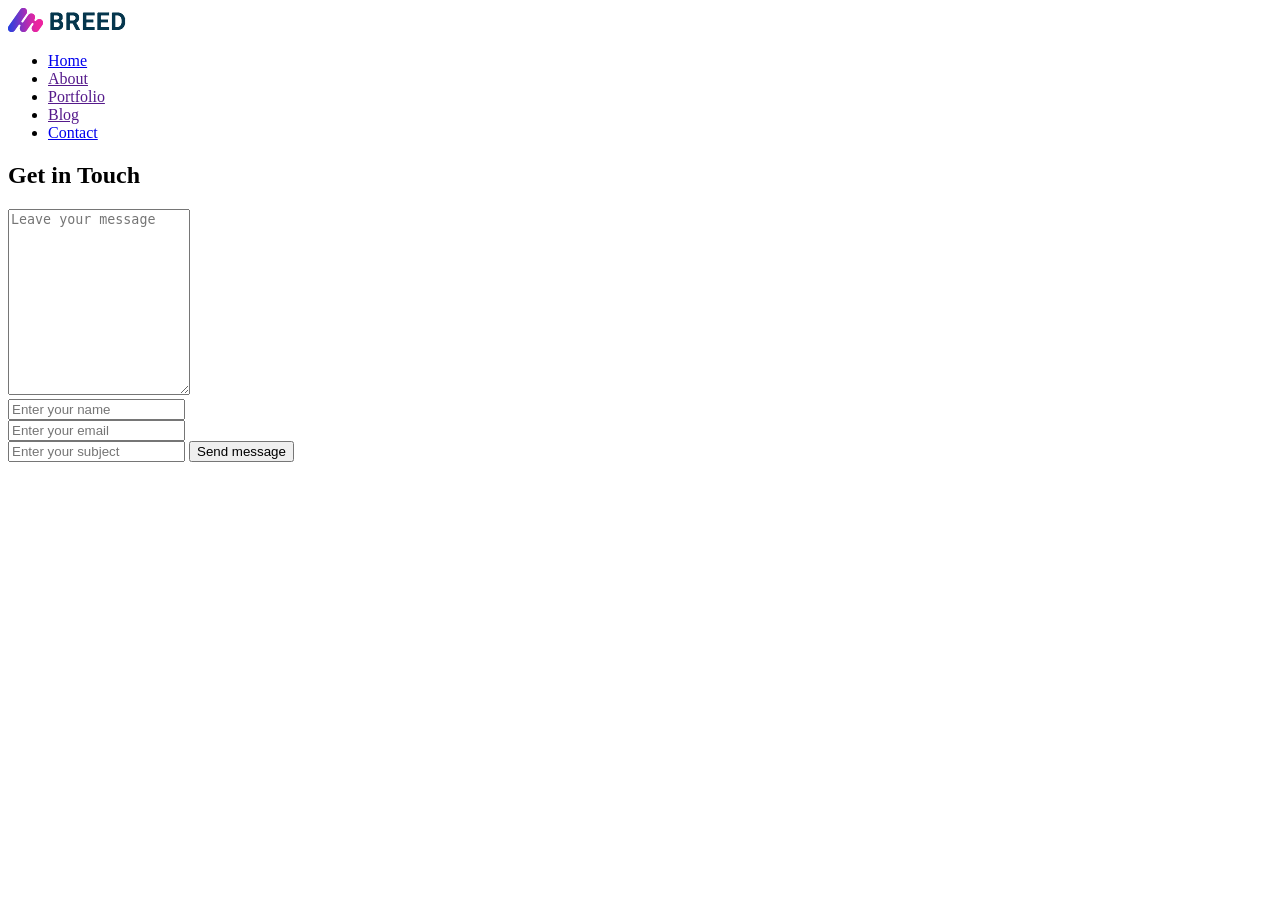
==== contact.html @ fa9e61c3 "add contact page for contact details" ====
<!DOCTYPE html>
<html lang="en">
<head>
  <meta charset="UTF-8">
  <meta http-equiv="X-UA-Compatible" content="IE=edge">
  <meta name="viewport" content="width=device-width, initial-scale=1.0">
  <title>Breed Portfolio - Contact</title>
  <link rel="stylesheet" href="css/shared.css">
  <link rel="stylesheet" href="css/contact.css">
  <link rel="stylesheet" href="https://cdnjs.cloudflare.com/ajax/libs/font-awesome/6.6.0/css/all.min.css" integrity="sha512-Kc323vGBEqzTmouAECnVceyQqyqdsSiqLQISBL29aUW4U/M7pSPA/gEUZQqv1cwx4OnYxTxve5UMg5GT6L4JJg==" crossorigin="anonymous" referrerpolicy="no-referrer" />
</head>
<body>
  <header class="site-header">
    <div class="site-header__container container">
      <a href="" class="logo"><img src="img/logo.png" alt=""></a>
      <nav class="site-header__nav">
        <ul class="site-header__list list">
          <li class="list__item"><a class="list__link" href="index.html">Home</a></li>
          <li class="list__item"><a class="list__link" href="">About</a></li>
          <li class="list__item"><a class="list__link" href="">Portfolio</a></li>
          <li class="list__item"><a class="list__link" href="">Blog</a></li>
          <li class="list__item"><a class="list__link" href="contact.html">Contact</a></li>
        </ul>
      </nav>
    </div>
  </header>

  <main class="main-content">
    <div class="container">
      <section class="contact">
        <h1 class="section-title">Get in Touch</h1>
        <form action="/server.php" method="get">
          <textarea name="message" rows="12" placeholder="Leave your message"></textarea>

          <div class="half-row contact__name">
            <input type="text" name="name" placeholder="Enter your name">
          </div>
          <div class="half-row contact__email">
            <input type="email" name="email" placeholder="Enter your email">
          </div>

          <input type="text" name="subject" placeholder="Enter your subject">
          <button class="gradient-button contact-btn" type="submit">Send message</button>
        </form>
      </section>
    </div>
  </main>

</body>
</html>
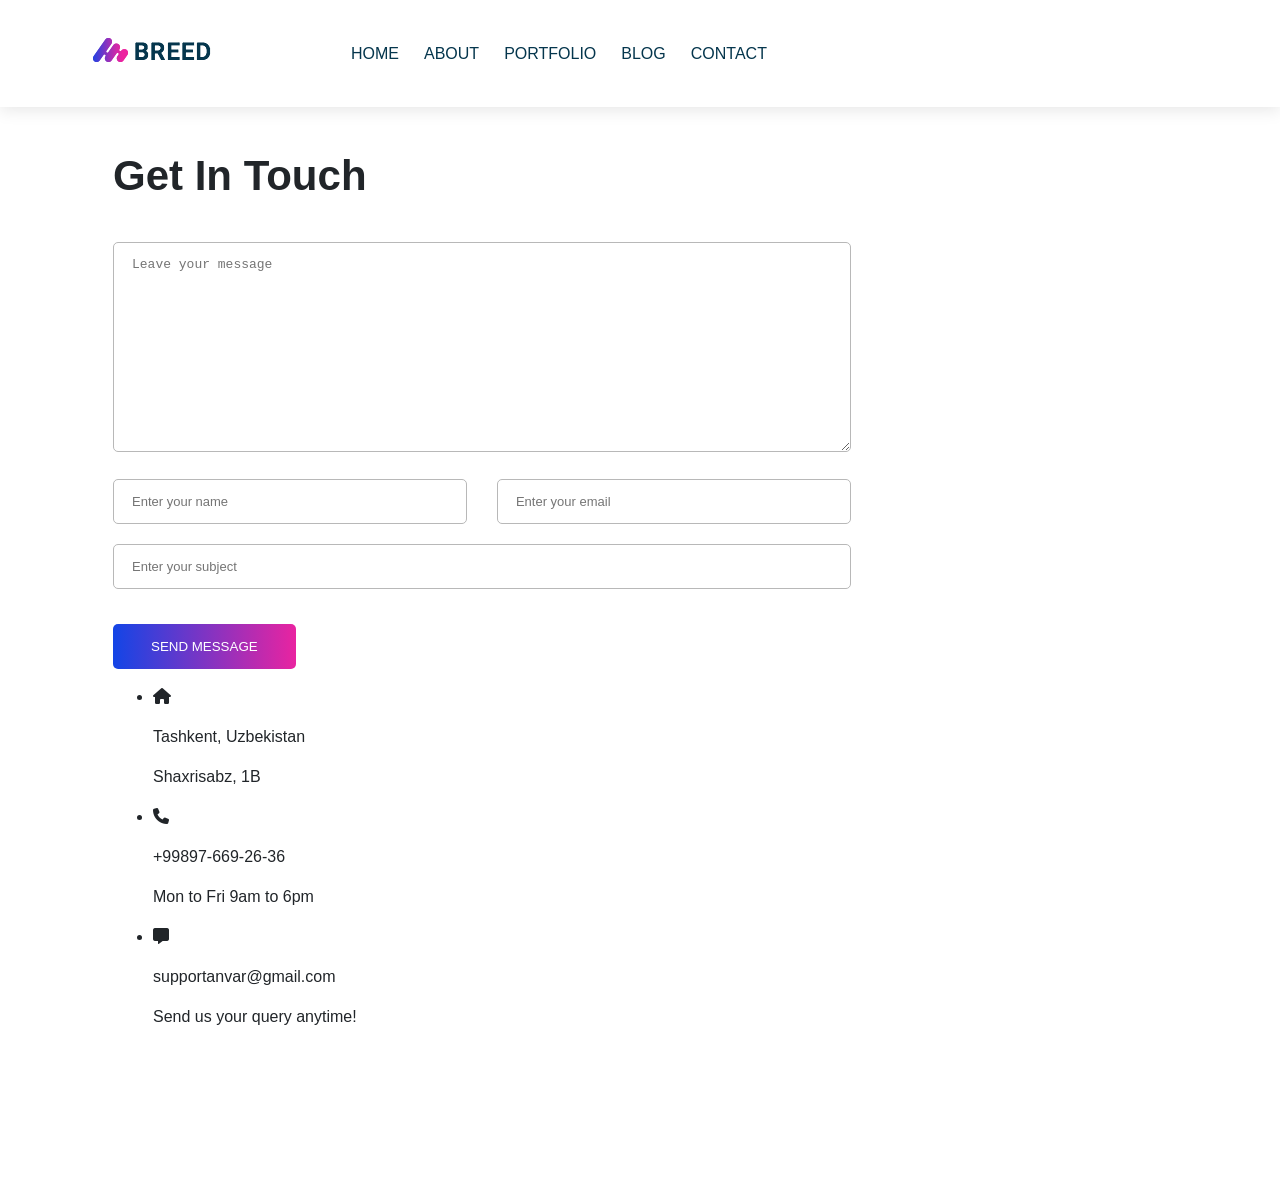
==== commit 5203d46f: "Add extra info to contact page" ====
--- a/contact.html
+++ b/contact.html
@@ -29,19 +29,50 @@
     <div class="container">
       <section class="contact">
         <h1 class="section-title">Get in Touch</h1>
-        <form action="/server.php" method="get">
-          <textarea name="message" rows="12" placeholder="Leave your message"></textarea>
+        <div class="contact__wrapper">
+          <form action="/server.php" method="get">
+            <textarea name="message" rows="12" placeholder="Leave your message"></textarea>
+            <div class="half-row contact__name">
+              <input type="text" name="name" placeholder="Enter your name">
+            </div>
+            <div class="half-row contact__email">
+              <input type="email" name="email" placeholder="Enter your email">
+            </div>
+            <input type="text" name="subject" placeholder="Enter your subject">
+            <button class="gradient-button contact-btn" type="submit">Send message</button>
+          </form>
 
-          <div class="half-row contact__name">
-            <input type="text" name="name" placeholder="Enter your name">
+          <div class="contact__info">
+            <ul class="contact__info-list">
+
+              <li class="contact-list__item">
+                <i class="fa fa-home"></i>
+                <div class="contact__address">
+                  <p class="address-country">Tashkent, Uzbekistan</p>
+                  <p class="address-street">Shaxrisabz, 1B</p>
+                </div>
+              </li>
+
+              <li class="contact-list__item">
+                <i class="fa fa-phone"></i>
+                <div class="contact__address">
+                  <p class="address-country">+99897-669-26-36</p>
+                  <p class="address-street">Mon to Fri 9am to 6pm</p>
+                </div>
+              </li>
+
+              <li class="contact-list__item">
+                <i class="fa fa-message"></i>
+                <div class="contact__address">
+                  <p class="address-country">supportanvar@gmail.com</p>
+                  <p class="address-street">Send us your query anytime!</p>
+                </div>
+              </li>
+
+            </ul>
           </div>
-          <div class="half-row contact__email">
-            <input type="email" name="email" placeholder="Enter your email">
-          </div>
+        </div>
 
-          <input type="text" name="subject" placeholder="Enter your subject">
-          <button class="gradient-button contact-btn" type="submit">Send message</button>
-        </form>
       </section>
     </div>
   </main>
--- a/css/shared.css
+++ b/css/shared.css
@@ -0,0 +1,147 @@
+/* GLOBAL */
+html {
+  box-sizing: border-box;
+  height: 100%;
+  scroll-behavior: smooth;
+}
+
+*:focus {
+  outline: none;
+}
+
+*,
+*::before,
+*::after {
+  box-sizing: inherit;
+}
+
+body {
+  display: flex;
+  flex-direction: column;
+  height: 100%;
+  padding: 0;
+  margin: 0;
+  font-family: "Arial", sans-serif;
+  font-size: 16px;
+  line-height: 1.5;
+  background-color: #fff;
+  color: #212529;
+}
+
+.visually-hidden {
+  position: absolute;
+  width: 1px;
+  height: 1px;
+  margin: -1px;
+  border: 0;
+  padding: 0;
+  clip: rect(0 0 0 0);
+  overflow: hidden;
+}
+
+a {
+  text-decoration: none;
+}
+.clearfix {
+  clear: both;
+}
+
+/* COMMON */
+.gradient-button {
+  padding: 15px 38px;
+  border-radius: 5px;
+  border: 0;
+  text-transform: uppercase;
+  color: #fff;
+  background: linear-gradient(to right, #1345e6 0%, #ed239f 51%, #1345e6 100%);
+  background-size: 200% auto;
+  cursor: pointer;
+  transition: 0.4s ease;
+}
+.gradient-button:hover {
+  background-position: right center;
+}
+.section-subtitle {
+  margin-bottom: 10px;
+  font-weight: 500;
+  letter-spacing: 2px;
+  text-transform: uppercase;
+  color: #888;
+}
+.section-title {
+  margin-top: 0;
+  margin-bottom: 30px;
+  font-size: 42px;
+  font-weight: 700;
+  line-height: 52px;
+  text-transform: capitalize;
+  color: #212529;
+}
+.blur-line {
+  position: relative;
+  top: -3px;
+  display: inline-block;
+  margin-left: 5px;
+  width: 80px;
+  height: 4px;
+  filter: blur(4px);
+  background-color: rgba(237, 35, 159, 0.6);
+}
+
+
+
+
+/* CONTAINER */
+.container {
+  width: 100%;
+  max-width: 1200px;
+  padding-left: 53px;
+  padding-right: 53px;
+  margin-left: auto;
+  margin-right: auto;
+}
+
+
+/* MAIN-CONTENT */
+.main-content {
+  flex-grow: 1;
+}
+
+/* HEADER */
+.site-header {
+  position: fixed;
+  top: 0;
+  left: 0;
+  width: 100%;
+  z-index: 100;
+  background-color: #fff;
+  box-shadow: 0px 3px 16px 0px rgb(0 0 0 / 10%);
+}
+
+.site-header__container {
+  display: flex;
+  align-items: center;
+  margin-top: 38px;
+  margin-bottom: 38px;
+}
+
+.site-header__nav {
+  margin-left: 140px;
+}
+
+.site-header__list {
+  display: flex;
+  margin: 0;
+  padding: 0;
+  list-style: none;
+}
+
+.list__item {
+  margin-right: 25px;
+}
+
+.list__link {
+  font-size: 16px;
+  text-transform: uppercase;
+  color: #05364d;
+}
--- a/css/contact.css
+++ b/css/contact.css
@@ -0,0 +1,43 @@
+.contact {
+  padding: 150px 20px;
+}
+
+form {
+  width: 70%;
+}
+
+textarea, input {
+  width: 100%;
+  padding: 14px;
+  padding-left: 18px;
+  margin-top: 10px;
+  margin-bottom: 10px;
+  border: 1px solid #b8b8b8;
+  border-radius: 5px;
+  font-size: 13px;
+  background: transparent;
+  color: #495057;
+}
+
+textarea:focus,
+input:focus {
+  outline: 0;
+}
+
+.half-row {
+  width: 50%;
+  float: left;
+  box-sizing: border-box;
+}
+
+.contact__name {
+  padding-right: 15px;
+}
+
+.contact__email {
+  padding-left: 15px;
+}
+
+.contact-btn {
+  margin-top: 25px;
+}
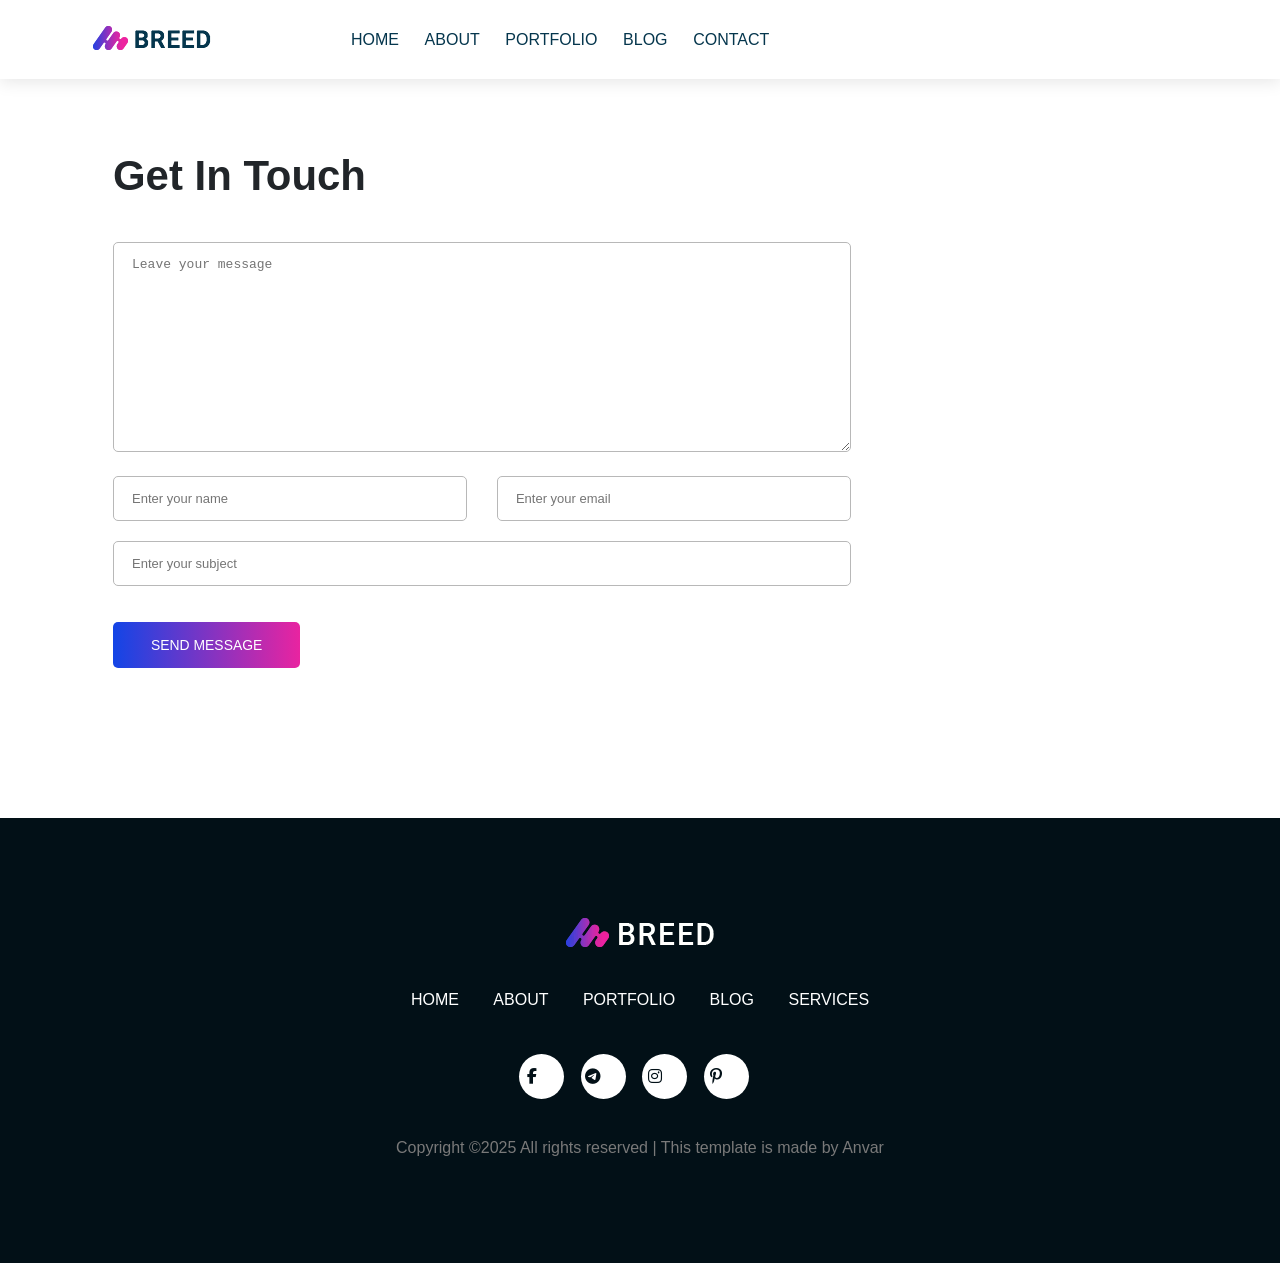
==== commit 3eff7310: "Delete contact info" ====
--- a/contact.html
+++ b/contact.html
@@ -29,53 +29,72 @@
     <div class="container">
       <section class="contact">
         <h1 class="section-title">Get in Touch</h1>
-        <div class="contact__wrapper">
-          <form action="/server.php" method="get">
-            <textarea name="message" rows="12" placeholder="Leave your message"></textarea>
-            <div class="half-row contact__name">
-              <input type="text" name="name" placeholder="Enter your name">
-            </div>
-            <div class="half-row contact__email">
-              <input type="email" name="email" placeholder="Enter your email">
-            </div>
-            <input type="text" name="subject" placeholder="Enter your subject">
-            <button class="gradient-button contact-btn" type="submit">Send message</button>
-          </form>
 
-          <div class="contact__info">
-            <ul class="contact__info-list">
-
-              <li class="contact-list__item">
-                <i class="fa fa-home"></i>
-                <div class="contact__address">
-                  <p class="address-country">Tashkent, Uzbekistan</p>
-                  <p class="address-street">Shaxrisabz, 1B</p>
-                </div>
-              </li>
-
-              <li class="contact-list__item">
-                <i class="fa fa-phone"></i>
-                <div class="contact__address">
-                  <p class="address-country">+99897-669-26-36</p>
-                  <p class="address-street">Mon to Fri 9am to 6pm</p>
-                </div>
-              </li>
-
-              <li class="contact-list__item">
-                <i class="fa fa-message"></i>
-                <div class="contact__address">
-                  <p class="address-country">supportanvar@gmail.com</p>
-                  <p class="address-street">Send us your query anytime!</p>
-                </div>
-              </li>
-
-            </ul>
+        <form action="/server.php" method="get">
+          <textarea name="message" rows="12" placeholder="Leave your message"></textarea>
+          <div class="half-row contact__name">
+            <input type="text" name="name" placeholder="Enter your name">
           </div>
-        </div>
+          <div class="half-row contact__email">
+            <input type="email" name="email" placeholder="Enter your email">
+          </div>
+          <input type="text" name="subject" placeholder="Enter your subject">
+          <button class="gradient-button contact-btn" type="submit">Send message</button>
+        </form>
 
       </section>
     </div>
   </main>
 
+  <footer class="site-footer">
+    <div class="container">
+      <div class="site-footer__logo">
+        <img src="img/logo-white.webp" alt="logo">
+      </div>
+
+      <nav class="site-footer__nav">
+        <ul class="site-footer__nav-items">
+
+          <li class="site-footer__nav-item">
+            <a class="nav-item__link" href="">Home</a>
+          </li>
+
+          <li class="site-footer__nav-item">
+            <a class="nav-item__link" href="">About</a>
+          </li>
+
+          <li class="site-footer__nav-item">
+            <a class="nav-item__link" href="">Portfolio</a>
+          </li>
+
+          <li class="site-footer__nav-item">
+            <a class="nav-item__link" href="">Blog</a>
+          </li>
+
+          <li class="site-footer__nav-item">
+            <a class="nav-item__link" href="">Services</a>
+          </li>
+
+        </ul>
+      </nav>
+
+      <ul class="site-footer__socials">
+        <li class="site-footer__social contact__social">
+          <a href=""><i class="fa-brands fa-facebook-f"></i></a>
+        </li>
+        <li class="site-footer__social contact__social">
+          <a href=""><i class="fa-brands fa-telegram-plane"></i></a>
+        </li>
+        <li class="site-footer__social contact__social">
+          <a href=""><i class="fa-brands fa-instagram"></i></a>
+        </li>
+        <li class="site-footer__social contact__social">
+          <a href=""><i class="fa-brands fa-pinterest-p"></i></a>
+        </li>
+      </ul>
+      <p>Copyright ©2025 All rights reserved | This template is made by Anvar</p>
+    </div>
+  </footer>
+
 </body>
 </html>
--- a/css/shared.css
+++ b/css/shared.css
@@ -16,16 +16,8 @@
 }
 
 body {
-  display: flex;
-  flex-direction: column;
-  height: 100%;
-  padding: 0;
   margin: 0;
   font-family: "Arial", sans-serif;
-  font-size: 16px;
-  line-height: 1.5;
-  background-color: #fff;
-  color: #212529;
 }
 
 .visually-hidden {
@@ -48,21 +40,23 @@
 
 /* COMMON */
 .gradient-button {
-  padding: 15px 38px;
+  padding: 0.9375rem 2.375rem;
+  font-weight: 500;
+  font-size: 0.87rem;
+  border: 0;
   border-radius: 5px;
-  border: 0;
-  text-transform: uppercase;
-  color: #fff;
   background: linear-gradient(to right, #1345e6 0%, #ed239f 51%, #1345e6 100%);
   background-size: 200% auto;
+  color: #fff;
   cursor: pointer;
   transition: 0.4s ease;
+  text-transform: uppercase;
 }
 .gradient-button:hover {
   background-position: right center;
 }
 .section-subtitle {
-  margin-bottom: 10px;
+  margin-bottom: 0.625rem;
   font-weight: 500;
   letter-spacing: 2px;
   text-transform: uppercase;
@@ -70,10 +64,10 @@
 }
 .section-title {
   margin-top: 0;
-  margin-bottom: 30px;
-  font-size: 42px;
+  margin-bottom: 1.875rem;
+  font-size: 2.62rem;
   font-weight: 700;
-  line-height: 52px;
+  line-height: 3.25rem;
   text-transform: capitalize;
   color: #212529;
 }
@@ -81,7 +75,7 @@
   position: relative;
   top: -3px;
   display: inline-block;
-  margin-left: 5px;
+  margin-left: 0.3125rem;
   width: 80px;
   height: 4px;
   filter: blur(4px);
@@ -121,12 +115,12 @@
 .site-header__container {
   display: flex;
   align-items: center;
-  margin-top: 38px;
-  margin-bottom: 38px;
+  margin-top: 1.6rem;
+  margin-bottom: 1.6rem;
 }
 
 .site-header__nav {
-  margin-left: 140px;
+  margin-left: 8.75rem;
 }
 
 .site-header__list {
@@ -137,11 +131,102 @@
 }
 
 .list__item {
-  margin-right: 25px;
+  margin-right: 1.6rem;
 }
 
 .list__link {
+  font-size: 1rem;
+  text-transform: uppercase;
+  color: #05364d;
+}
+
+/* FOOTER */
+.site-footer {
+  margin: 0;
+  text-align: center;
+  padding: 100px 0 90px 0;
+  background-color: #021017;
+}
+
+.site-footer p {
+  color: #797979;
+}
+
+.site-footer__logo {
+  margin-top: 0;
+  margin-bottom: 40px;
+}
+
+.site-footer__logo img {
+  padding: 0;
+}
+
+.site-footer__nav {
+  margin-top: 0;
+  margin-bottom: 45px;
+  padding: 0;
+}
+
+.site-footer__nav-items {
+  padding: 0;
+}
+
+.site-footer__nav-item {
+  display: inline-block;
+  padding: 0 15px;
+}
+
+.nav-item__link {
+  color: #fff;
+  text-transform: uppercase;
+}
+
+.site-footer__socials {
+  margin-bottom: 40px;
+  padding: 0;
+}
+
+.site-footer__social {
+  display: inline-block;
+  width: 45px;
+  height: 45px;
+  line-height: 45px;
+  text-align: center;
+  background: #fff;
+  border-radius: 36px;
+  color: #05364d;
   font-size: 16px;
-  text-transform: uppercase;
-  color: #05364d;
+  margin-right: 12px;
+}
+
+.site-footer__social a {
+  color: #021017;
+}
+
+.site-footer__social:hover {
+  background: linear-gradient(90deg, #1345e6 0%, #ed239f 100%);
+}
+.site-footer__social:hover a {
+  color: #fff;
+}
+
+
+
+
+
+@media only screen and (max-width: 767px) {
+  .container {
+    width: 96%;
+  }
+  .site-header__nav {
+    display: none;
+  }
+  .section-title {
+    font-size: 1.875rem;
+  }
+
+  /* FOOTER */
+  .site-footer__nav {
+    display: none;
+  }
 }
--- a/css/contact.css
+++ b/css/contact.css
@@ -1,20 +1,22 @@
 .contact {
-  padding: 150px 20px;
+  padding: 9.375rem 1.25rem;
 }
-
+.contact__wrapper {
+  display: flex;
+}
 form {
   width: 70%;
 }
 
 textarea, input {
   width: 100%;
-  padding: 14px;
-  padding-left: 18px;
-  margin-top: 10px;
-  margin-bottom: 10px;
+  padding: 0.875rem;
+  padding-left: 1.125rem;
+  margin-top: 0.625rem;
+  margin-bottom: 0.625rem;
   border: 1px solid #b8b8b8;
   border-radius: 5px;
-  font-size: 13px;
+  font-size: 0.8125rem;
   background: transparent;
   color: #495057;
 }
@@ -31,13 +33,44 @@
 }
 
 .contact__name {
-  padding-right: 15px;
+  padding-right: 0.9375rem;
 }
 
 .contact__email {
-  padding-left: 15px;
+  padding-left: 0.9375rem;
 }
 
 .contact-btn {
-  margin-top: 25px;
+  margin-top: 1.6rem;
+}
+
+.contact__info-list {
+  list-style: none;
+}
+
+.contact-list__item {
+  display: flex;
+  align-items: center;
+}
+
+.contact-list__item:not(:last-child) {
+  margin-bottom: 2.1875rem;
+}
+
+i {
+  margin-right: 1.25rem;
+}
+
+.contact__address p {
+  margin: 0;
+}
+
+.address-country {
+  font-size: 1.0625rem;
+  color: #05364d;
+}
+
+.address-street {
+  font-size: 0.9375rem;
+  color: #999;
 }
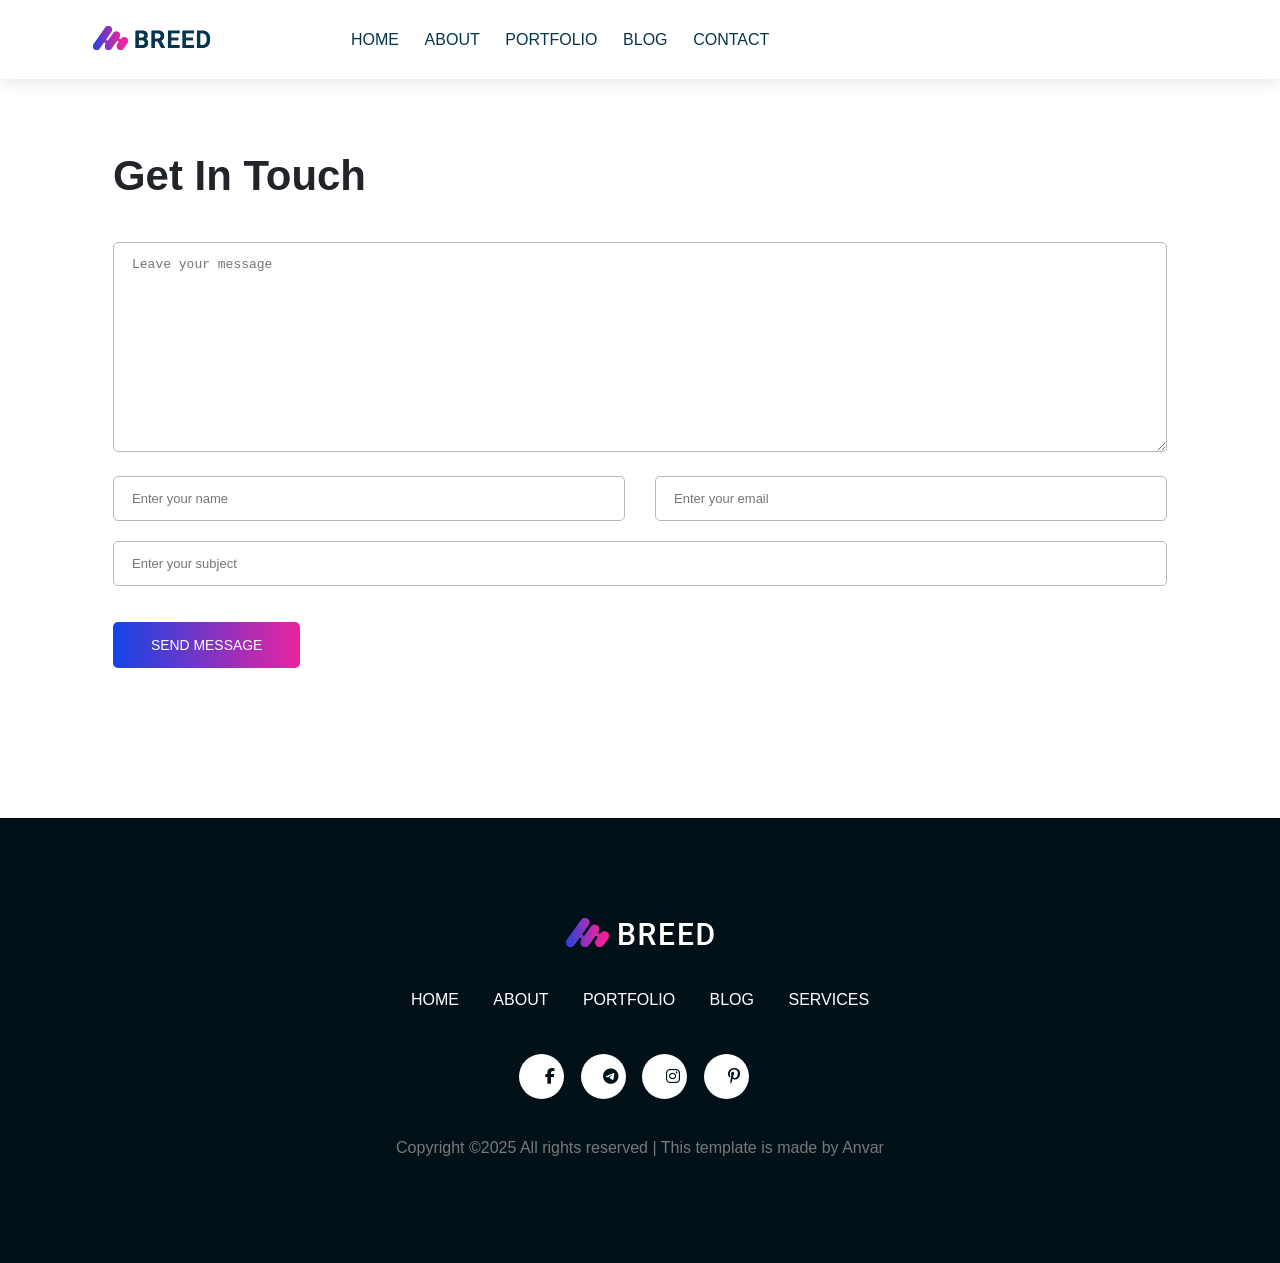
==== commit 87e7043c: "Add active class to nav in header to contact link" ====
--- a/contact.html
+++ b/contact.html
@@ -19,7 +19,7 @@
           <li class="list__item"><a class="list__link" href="">About</a></li>
           <li class="list__item"><a class="list__link" href="">Portfolio</a></li>
           <li class="list__item"><a class="list__link" href="">Blog</a></li>
-          <li class="list__item"><a class="list__link" href="contact.html">Contact</a></li>
+          <li class="list__item"><a class="list__link active" href="contact.html">Contact</a></li>
         </ul>
       </nav>
     </div>
--- a/css/shared.css
+++ b/css/shared.css
@@ -203,6 +203,10 @@
   color: #021017;
 }
 
+.contact__social a {
+  padding-left: 16px;
+}
+
 .site-footer__social:hover {
   background: linear-gradient(90deg, #1345e6 0%, #ed239f 100%);
 }
@@ -213,20 +217,23 @@
 
 
 
+@media only screen and (max-width:991px) {
+  .container {
+    width: 90%;
+  }
+  .site-header__nav {
+    display: none;
+  }
+  .site-footer__nav {
+    display: none;
+  }
+}
 
 @media only screen and (max-width: 767px) {
   .container {
     width: 96%;
   }
-  .site-header__nav {
-    display: none;
-  }
   .section-title {
     font-size: 1.875rem;
   }
-
-  /* FOOTER */
-  .site-footer__nav {
-    display: none;
-  }
-}+}
--- a/css/contact.css
+++ b/css/contact.css
@@ -1,11 +1,8 @@
 .contact {
   padding: 9.375rem 1.25rem;
 }
-.contact__wrapper {
-  display: flex;
-}
 form {
-  width: 70%;
+  width: 100%;
 }
 
 textarea, input {
@@ -44,33 +41,13 @@
   margin-top: 1.6rem;
 }
 
-.contact__info-list {
-  list-style: none;
-}
+@media only screen and (max-width: 991px) {
+  .contact__wrapper {
+    display: block;
+  }
+  .half-row {
+    width: 100%;
+    padding: 0;
+  }
 
-.contact-list__item {
-  display: flex;
-  align-items: center;
-}
-
-.contact-list__item:not(:last-child) {
-  margin-bottom: 2.1875rem;
-}
-
-i {
-  margin-right: 1.25rem;
-}
-
-.contact__address p {
-  margin: 0;
-}
-
-.address-country {
-  font-size: 1.0625rem;
-  color: #05364d;
-}
-
-.address-street {
-  font-size: 0.9375rem;
-  color: #999;
 }
